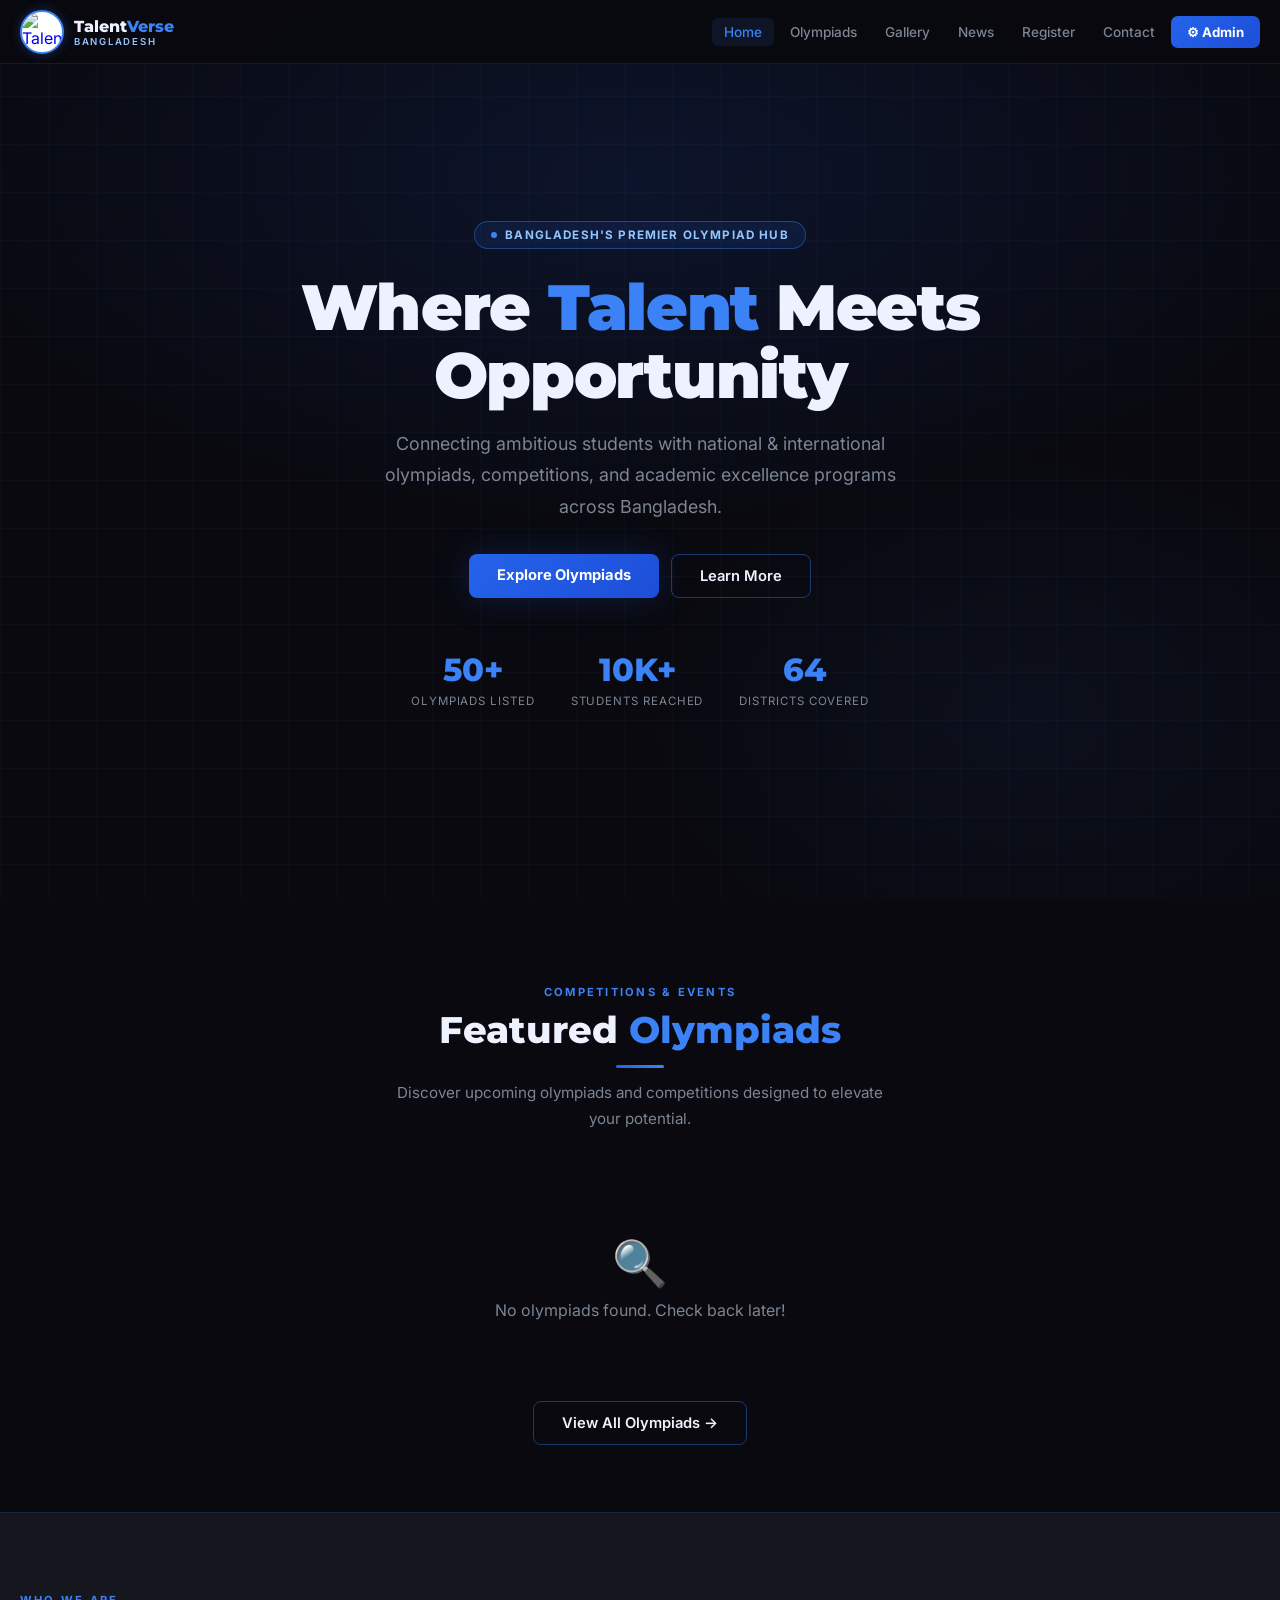
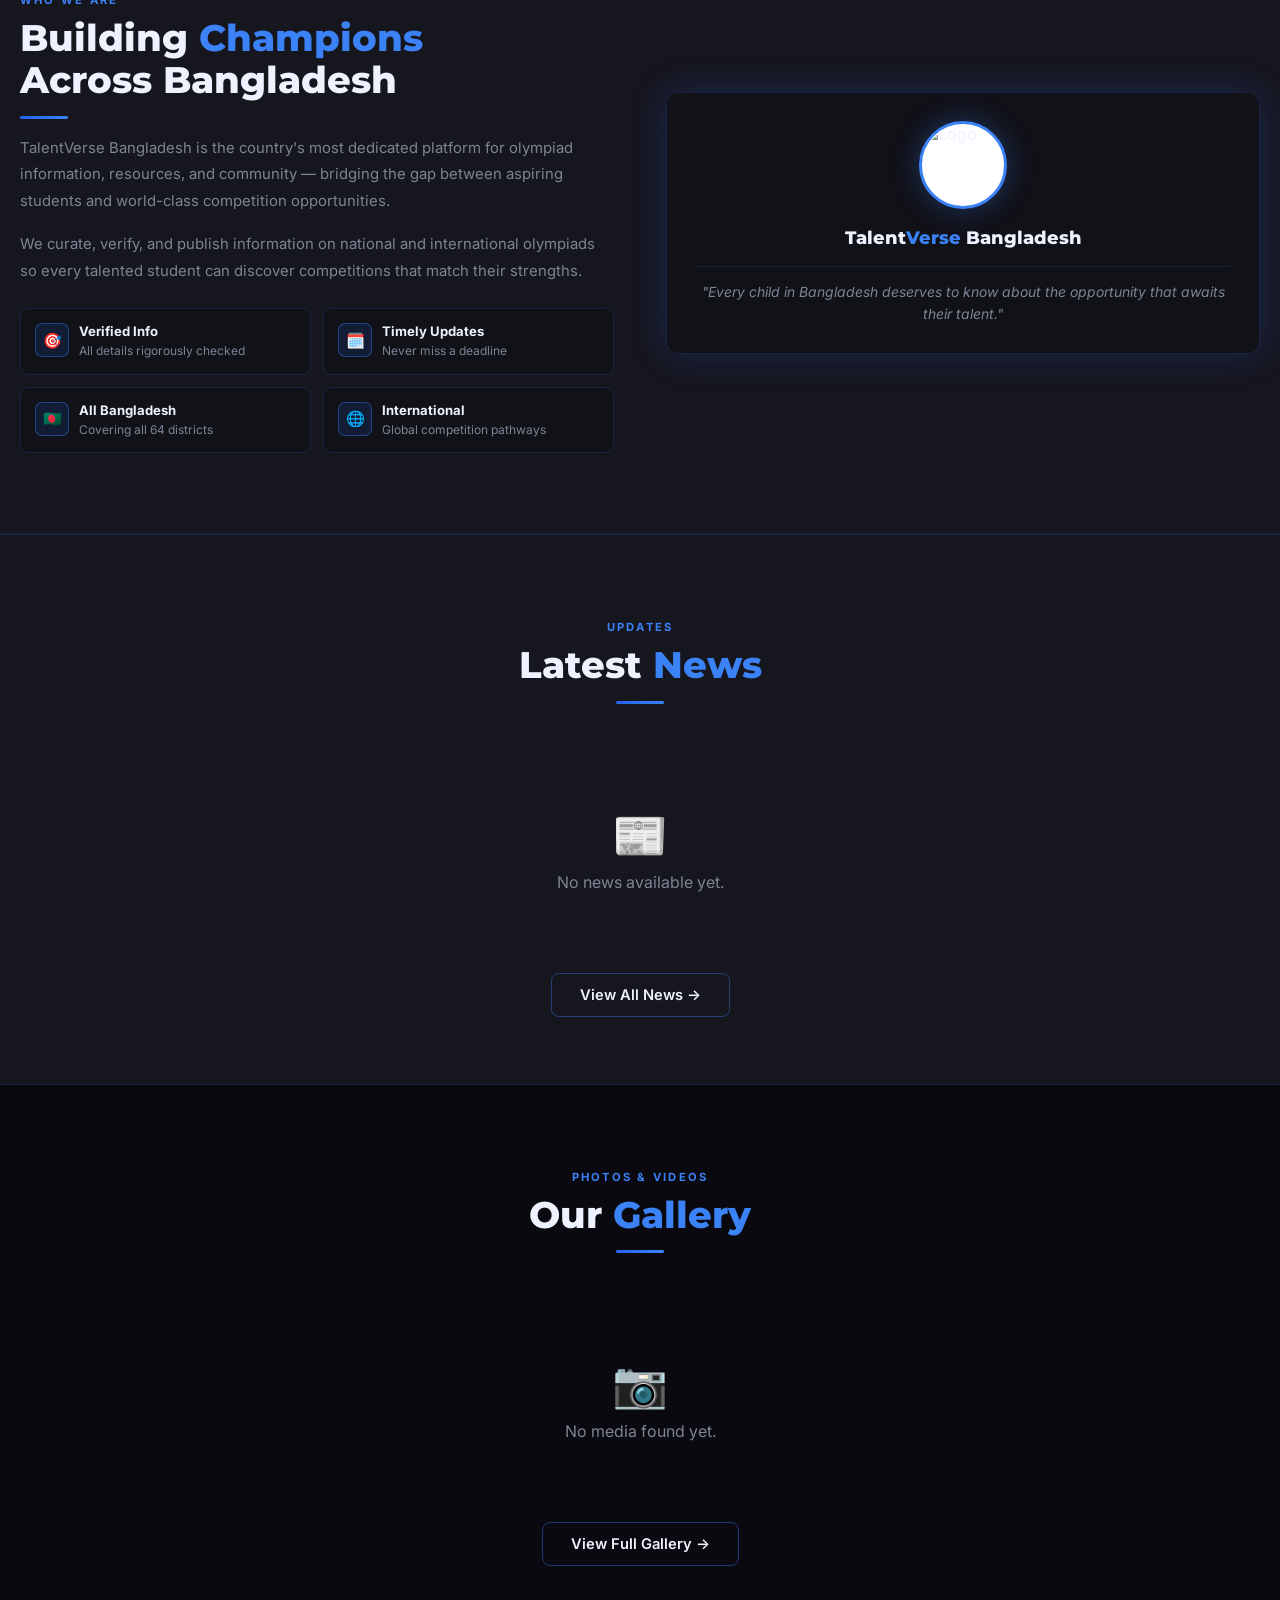
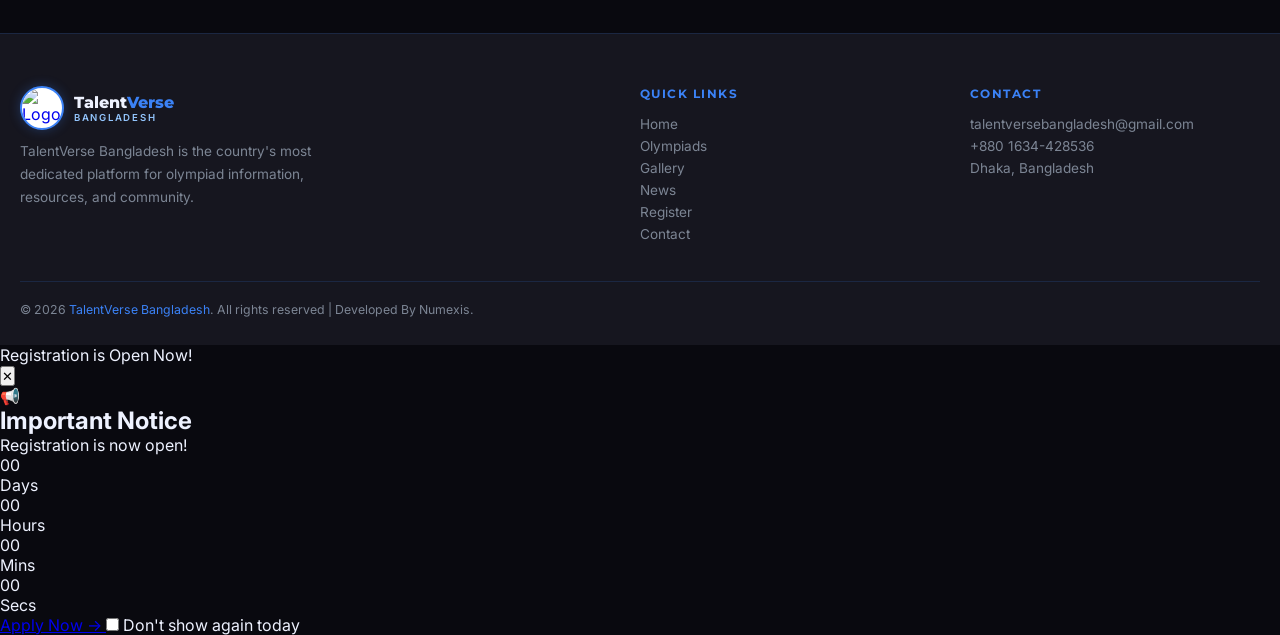
==== index.html @ d27aa23b "Update index.html" ====
<!DOCTYPE html>
<html lang="en">
<head>
  <!-- Google tag (gtag.js) -->
<script async src="https://www.googletagmanager.com/gtag/js?id=G-S7D7S2G08K"></script>
<script>
  window.dataLayer = window.dataLayer || [];
  function gtag(){dataLayer.push(arguments);}
  gtag('js', new Date());

  gtag('config', 'G-S7D7S2G08K');
</script>
<meta charset="UTF-8">
<meta name="viewport" content="width=device-width, initial-scale=1.0">
<title>TalentVerse Bangladesh</title>
<meta name="description" content="Bangladesh's Premier Olympiad Hub — Connecting ambitious students with national & international olympiads.">
<link href="https://fonts.googleapis.com/css2?family=Montserrat:wght@400;600;700;800;900&family=Inter:wght@300;400;500;600;700&display=swap" rel="stylesheet">
<link rel="stylesheet" href="style.css">
</head>
<body>

<!-- HEADER -->
<header id="site-header">
  <a class="h-logo" href="index.html">
    <img class="h-logo-img" src="logo.jpg" alt="TalentVerse Logo">
    <div class="h-logo-text">
      <div class="name">Talent<span>Verse</span></div>
      <div class="sub">Bangladesh</div>
    </div>
  </a>
  <nav class="h-nav" id="hnav">
    <a href="index.html" class="active">Home</a>
    <a href="olympiads.html">Olympiads</a>
    <a href="gallery.html">Gallery</a>
    <a href="news.html">News</a>
    <a href="register.html">Register</a>
    <a href="contact.html">Contact</a>
    <button class="h-admin-btn" onclick="window.location.href='admin.html'">⚙ Admin</button>
  </nav>
  <button class="hamburger" id="hbtn" onclick="toggleMobileNav()" aria-label="Menu">
    <span></span><span></span><span></span>
  </button>
</header>

<!-- HERO -->
<section id="hero">
  <div class="hero-bg"></div>
  <div class="hero-grid"></div>
  <div class="hero-c">
    <div class="hero-badge">
      <span class="hero-dot"></span>
      <span id="hb-text">Bangladesh's Premier Olympiad Hub</span>
    </div>
    <h1 class="hero-title" id="ht-title">Where <span>Talent</span> Meets<br>Opportunity</h1>
    <p class="hero-sub" id="ht-sub">Connecting ambitious students with national & international olympiads, competitions, and academic excellence programs across Bangladesh.</p>
    <div class="hero-btns">
      <a href="olympiads.html" class="btn-pri" id="hb1">Explore Olympiads</a>
      <a href="#about" class="btn-out" id="hb2">Learn More</a>
    </div>
    <div class="hero-stats">
      <div class="h-stat"><span class="num" id="hs1n">50+</span><span class="lbl" id="hs1l">Olympiads Listed</span></div>
      <div class="h-stat"><span class="num" id="hs2n">10K+</span><span class="lbl" id="hs2l">Students Reached</span></div>
      <div class="h-stat"><span class="num" id="hs3n">64</span><span class="lbl" id="hs3l">Districts Covered</span></div>
    </div>
  </div>
</section>

<!-- FEATURED OLYMPIADS -->
<section class="section" id="olympiads">
  <div class="sec-hd">
    <span class="eyebrow">Competitions & Events</span>
    <h2 class="sec-title">Featured <span>Olympiads</span></h2>
    <div class="divider"></div>
    <p class="sec-desc" id="olymp-sec-desc">Discover upcoming olympiads and competitions designed to elevate your potential.</p>
  </div>
  <div class="olympiad-grid" id="olymp-grid"></div>
  <div style="text-align:center;margin-top:36px;">
    <a href="olympiads.html" class="btn-out">View All Olympiads →</a>
  </div>
</section>

<!-- ABOUT -->
<section class="section" id="about">
  <div class="about-grid">
    <div class="at">
      <span class="eyebrow">Who We Are</span>
      <h2 class="sec-title">Building <span>Champions</span><br>Across Bangladesh</h2>
      <div class="divider"></div>
      <p>TalentVerse Bangladesh is the country's most dedicated platform for olympiad information, resources, and community — bridging the gap between aspiring students and world-class competition opportunities.</p>
      <p>We curate, verify, and publish information on national and international olympiads so every talented student can discover competitions that match their strengths.</p>
      <div class="about-feats">
        <div class="af"><div class="af-icon">🎯</div><div><h4>Verified Info</h4><p>All details rigorously checked</p></div></div>
        <div class="af"><div class="af-icon">🗓️</div><div><h4>Timely Updates</h4><p>Never miss a deadline</p></div></div>
        <div class="af"><div class="af-icon">🇧🇩</div><div><h4>All Bangladesh</h4><p>Covering all 64 districts</p></div></div>
        <div class="af"><div class="af-icon">🌐</div><div><h4>International</h4><p>Global competition pathways</p></div></div>
      </div>
    </div>
    <div class="about-vis">
      <img class="av-logo" src="logo.jpg" alt="Logo">
      <div class="av-name">Talent<span>Verse</span> Bangladesh</div>
      <div class="av-quote" id="av-quote">"Every child in Bangladesh deserves to know about the opportunity that awaits their talent."</div>
    </div>
  </div>
</section>

<!-- LATEST NEWS -->
<section class="section" id="news" style="background:var(--card2);border-top:1px solid var(--bdr);border-bottom:1px solid var(--bdr);">
  <div class="sec-hd">
    <span class="eyebrow">Updates</span>
    <h2 class="sec-title">Latest <span>News</span></h2>
    <div class="divider"></div>
  </div>
  <div class="news-grid" id="news-grid"></div>
  <div style="text-align:center;margin-top:36px;">
    <a href="news.html" class="btn-out">View All News →</a>
  </div>
</section>

<!-- GALLERY PREVIEW -->
<section class="section" id="gallery">
  <div class="sec-hd">
    <span class="eyebrow">Photos & Videos</span>
    <h2 class="sec-title">Our <span>Gallery</span></h2>
    <div class="divider"></div>
  </div>
  <div class="gallery-grid" id="gal-grid"></div>
  <div style="text-align:center;margin-top:36px;">
    <a href="gallery.html" class="btn-out">View Full Gallery →</a>
  </div>
</section>

<!-- FOOTER -->
<footer>
  <div class="f-grid">
    <div class="f-brand">
      <a class="h-logo" href="index.html" style="text-decoration:none;">
        <img class="h-logo-img" src="logo.jpg" alt="Logo">
        <div class="h-logo-text">
          <div class="name">Talent<span>Verse</span></div>
          <div class="sub">Bangladesh</div>
        </div>
      </a>
      <p id="f-desc">TalentVerse Bangladesh is the country's most dedicated platform for olympiad information, resources, and community.</p>
    </div>
    <div class="f-col">
      <h4>Quick Links</h4>
      <a href="index.html">Home</a>
      <a href="olympiads.html">Olympiads</a>
      <a href="gallery.html">Gallery</a>
      <a href="news.html">News</a>
      <a href="register.html">Register</a>
      <a href="contact.html">Contact</a>
    </div>
    <div class="f-col">
      <h4>Contact</h4>
      <a id="f-email" href="#">talentversebangladesh@gmail.com</a>
      <a id="f-phone" href="#">+880 1634-428536</a>
      <a id="f-addr" href="#">Dhaka, Bangladesh</a>
    </div>
  </div>
  <div class="f-bottom">
    <p>© 2026 <span>TalentVerse Bangladesh</span>. All rights reserved | Developed By Numexis.</p>
  </div>
</footer>

<!-- OLYMPIAD MODAL -->
<div class="modal-ov" id="o-modal" onclick="if(event.target===this)closeModal()">
  <div class="modal">
    <button class="modal-close" onclick="closeModal()">✕</button>
    <div id="m-media"></div>
    <div class="modal-body">
      <div class="modal-cat" id="m-cat"></div>
      <div class="modal-title" id="m-title"></div>
      <div class="modal-details" id="m-details"></div>
      <div class="modal-desc" id="m-desc"></div>
      <div id="m-reg"></div>
    </div>
  </div>
</div>

<!-- LIGHTBOX -->
<div class="lb" id="lb" onclick="closeLB()">
  <button class="lb-close" onclick="closeLB()">✕</button>
  <div id="lb-content"></div>
</div>

<!-- TOAST -->
<div class="toast" id="toast">
  <span id="t-ico">✅</span>
  <span class="toast-msg" id="t-msg"></span>
</div>

<!-- Firebase & EmailJS SDK -->
<script type="module" src="firebase-config.js"></script>
<script src="https://cdn.jsdelivr.net/npm/@emailjs/browser@4/dist/email.min.js"></script>

<!-- Site Scripts -->
<script src="data.js"></script>
<script src="render.js"></script>
<script src="main.js"></script>
<!-- ═══════════════════════════════════ -->
<!-- 🔔 NOTICE BAR (Top) -->
<!-- ═══════════════════════════════════ -->
<div class="notice-bar" id="notice-bar">
  <span class="nb-dot" id="nb-dot"></span>
  <span id="nb-text">Registration is Open Now!</span>
  <span class="nb-count" id="nb-count" style="display:none;"></span>
</div>

<!-- ═══════════════════════════════════ -->
<!-- 📢 POPUP NOTICE -->
<!-- ═══════════════════════════════════ -->
<div class="popup-ov" id="popup-notice">
  <div class="popup-box">
    <button class="popup-close" onclick="closePopup()">✕</button>
    <div class="popup-icon">📢</div>
    <h2 class="popup-title" id="popup-title">Important Notice</h2>
    <p class="popup-msg" id="popup-msg">Registration is now open!</p>
    
    <div class="popup-countdown" id="popup-countdown">
      <div class="popup-count-item">
        <div class="popup-count-num" id="pc-days">00</div>
        <div class="popup-count-label">Days</div>
      </div>
      <div class="popup-count-item">
        <div class="popup-count-num" id="pc-hours">00</div>
        <div class="popup-count-label">Hours</div>
      </div>
      <div class="popup-count-item">
        <div class="popup-count-num" id="pc-mins">00</div>
        <div class="popup-count-label">Mins</div>
      </div>
      <div class="popup-count-item">
        <div class="popup-count-num" id="pc-secs">00</div>
        <div class="popup-count-label">Secs</div>
      </div>
    </div>
    
    <div class="popup-closed" id="popup-closed" style="display:none;">
      🔴 Registration Closed
    </div>
    
    <a href="#" id="popup-btn" class="popup-btn" target="_blank" rel="noopener">
      <span id="popup-btn-text">Apply Now</span>
      <span>→</span>
    </a>
    
    <label class="popup-dontshow">
      <input type="checkbox" id="popup-dontshow">
      Don't show again today
    </label>
  </div>
</div>

<!-- ═══════════════════════════════════ -->
<!-- 🚀 POPUP + COUNTDOWN SCRIPT -->
<!-- ═══════════════════════════════════ -->
<script>
let popupSettings = null;
let countdownInterval = null;

// Wait for Firebase and Load Popup Settings
document.addEventListener('DOMContentLoaded', () => {
  const check = setInterval(async () => {
    if(typeof getPopupSettings === 'function' && window.firebaseDB) {
      clearInterval(check);
      try {
        popupSettings = await getPopupSettings();
        initPopupAndNoticeBar();
      } catch(err) {
        console.error("Popup load error:", err);
      }
    }
  }, 200);
});

function initPopupAndNoticeBar() {
  if(!popupSettings || !popupSettings.active) return;
  
  // Setup Notice Bar
  if(popupSettings.showNoticeBar && popupSettings.noticeBarText) {
    setupNoticeBar();
  }
  
  // Setup Popup (check if user closed it today)
  const today = new Date().toDateString();
  const dismissedDate = localStorage.getItem('tvbd_popup_dismissed');
  
  if(dismissedDate !== today) {
    setTimeout(() => {
      showPopup();
    }, 1500); // Show after 1.5 seconds
  }
}

function setupNoticeBar() {
  const bar = document.getElementById('notice-bar');
  const text = document.getElementById('nb-text');
  const dot = document.getElementById('nb-dot');
  const count = document.getElementById('nb-count');
  
  if(!bar || !text) return;
  
  text.textContent = popupSettings.noticeBarText;
  bar.classList.add('show');
  document.body.classList.add('has-notice');
  
  // Update countdown in notice bar if deadline exists
  if(popupSettings.deadline) {
    updateNoticeBarCountdown();
    setInterval(updateNoticeBarCountdown, 1000);
  }
}

function updateNoticeBarCountdown() {
  const dot = document.getElementById('nb-dot');
  const count = document.getElementById('nb-count');
  if(!dot || !count) return;
  
  const now = new Date().getTime();
  const deadline = new Date(popupSettings.deadline).getTime();
  const diff = deadline - now;
  
  if(diff <= 0) {
    dot.classList.add('closed');
    count.textContent = '🔴 Closed';
    count.style.display = 'inline-block';
    return;
  }
  
  const days = Math.floor(diff / (1000 * 60 * 60 * 24));
  const hours = Math.floor((diff % (1000 * 60 * 60 * 24)) / (1000 * 60 * 60));
  const mins = Math.floor((diff % (1000 * 60 * 60)) / (1000 * 60));
  
  let text = '';
  if(days > 0) text = `${days}d ${hours}h left`;
  else if(hours > 0) text = `${hours}h ${mins}m left`;
  else text = `${mins}m left`;
  
  count.textContent = `⏰ ${text}`;
  count.style.display = 'inline-block';
}

function showPopup() {
  const popup = document.getElementById('popup-notice');
  if(!popup || !popupSettings) return;
  
  // Set content
  document.getElementById('popup-title').textContent = popupSettings.title || 'Important Notice';
  document.getElementById('popup-msg').textContent = popupSettings.message || '';
  
  const btn = document.getElementById('popup-btn');
  const btnText = document.getElementById('popup-btn-text');
  
  if(popupSettings.buttonLink) {
    btn.href = popupSettings.buttonLink;
    btnText.textContent = popupSettings.buttonText || 'Apply Now';
    btn.style.display = 'inline-flex';
  } else {
    btn.style.display = 'none';
  }
  
  // Show popup
  popup.classList.add('show');
  document.body.style.overflow = 'hidden';
  
  // Start countdown
  if(popupSettings.deadline) {
    updatePopupCountdown();
    countdownInterval = setInterval(updatePopupCountdown, 1000);
  } else {
    document.getElementById('popup-countdown').style.display = 'none';
  }
}

function updatePopupCountdown() {
  const now = new Date().getTime();
  const deadline = new Date(popupSettings.deadline).getTime();
  const diff = deadline - now;
  
  if(diff <= 0) {
    // Registration closed
    document.getElementById('popup-countdown').style.display = 'none';
    document.getElementById('popup-closed').style.display = 'block';
    const btn = document.getElementById('popup-btn');
    btn.classList.add('disabled');
    btn.onclick = (e) => e.preventDefault();
    document.getElementById('popup-btn-text').textContent = 'Registration Closed';
    clearInterval(countdownInterval);
    return;
  }
  
  const days = Math.floor(diff / (1000 * 60 * 60 * 24));
  const hours = Math.floor((diff % (1000 * 60 * 60 * 24)) / (1000 * 60 * 60));
  const mins = Math.floor((diff % (1000 * 60 * 60)) / (1000 * 60));
  const secs = Math.floor((diff % (1000 * 60)) / 1000);
  
  document.getElementById('pc-days').textContent = String(days).padStart(2, '0');
  document.getElementById('pc-hours').textContent = String(hours).padStart(2, '0');
  document.getElementById('pc-mins').textContent = String(mins).padStart(2, '0');
  document.getElementById('pc-secs').textContent = String(secs).padStart(2, '0');
}

function closePopup() {
  const popup = document.getElementById('popup-notice');
  const dontShow = document.getElementById('popup-dontshow');
  
  if(popup) popup.classList.remove('show');
  document.body.style.overflow = '';
  
  if(dontShow && dontShow.checked) {
    const today = new Date().toDateString();
    localStorage.setItem('tvbd_popup_dismissed', today);
  }
  
  if(countdownInterval) clearInterval(countdownInterval);
}

// Close on outside click
document.addEventListener('click', (e) => {
  const popup = document.getElementById('popup-notice');
  if(popup && e.target === popup) {
    closePopup();
  }
});

// Close on ESC key
document.addEventListener('keydown', (e) => {
  if(e.key === 'Escape') {
    const popup = document.getElementById('popup-notice');
    if(popup && popup.classList.contains('show')) {
      closePopup();
    }
  }
});
</script>
</body>
</html>
---- style.css ----
/*===== RESET & ROOT =====*/
*,*::before,*::after{box-sizing:border-box;margin:0;padding:0}
html{scroll-behavior:smooth}
:root{
  --blue:#2563eb;--blue-br:#3b82f6;--blue-dk:#1d4ed8;
  --bg:#09090f;--card:#111118;--card2:#16161f;
  --bdr:rgba(59,130,246,.16);--bdr2:rgba(59,130,246,.4);
  --txt:#eef2ff;--muted:#7c8594;--lblue:#93c5fd;
  --glow:0 0 36px rgba(37,99,235,.22);
  --r:12px;--r2:8px;
}
body{font-family:'Inter',sans-serif;background:var(--bg);color:var(--txt);min-height:100vh;overflow-x:hidden}
::-webkit-scrollbar{width:5px}::-webkit-scrollbar-track{background:var(--bg)}::-webkit-scrollbar-thumb{background:var(--blue);border-radius:3px}
img{max-width:100%}
button,input,select,textarea{font-family:inherit}

/*===== HEADER =====*/
#site-header{
  position:fixed;top:0;left:0;right:0;z-index:900;
  height:64px;padding:0 20px;
  display:flex;align-items:center;justify-content:space-between;gap:12px;
  background:rgba(9,9,15,.92);backdrop-filter:blur(18px);
  border-bottom:1px solid var(--bdr);
  transition:box-shadow .3s;
}
#site-header.scrolled{box-shadow:0 2px 28px rgba(37,99,235,.18)}
.h-logo{display:flex;align-items:center;gap:10px;text-decoration:none;flex-shrink:0}
.h-logo-img{width:44px;height:44px;border-radius:50%;object-fit:cover;border:2px solid var(--blue-br);box-shadow:0 0 12px rgba(59,130,246,.3);background:#fff}
.h-logo-text .name{font-family:Montserrat;font-weight:800;font-size:1rem;color:var(--txt)}
.h-logo-text .name span{color:var(--blue-br)}
.h-logo-text .sub{font-size:.6rem;letter-spacing:.18em;color:var(--lblue);text-transform:uppercase;font-weight:600}
.h-nav{display:flex;align-items:center;gap:4px}
.h-nav a{color:var(--muted);text-decoration:none;font-size:.85rem;font-weight:500;padding:6px 12px;border-radius:6px;transition:color .2s,background .2s;white-space:nowrap}
.h-nav a:hover,.h-nav a.active{color:var(--txt);background:rgba(59,130,246,.1)}
.h-nav a.active{color:var(--blue-br)}
.h-admin-btn{background:linear-gradient(135deg,var(--blue),var(--blue-dk));color:#fff;border:none;padding:8px 16px;border-radius:7px;font-size:.83rem;font-weight:700;cursor:pointer;white-space:nowrap;transition:opacity .2s}
.h-admin-btn:hover{opacity:.85}
.hamburger{display:none;flex-direction:column;gap:5px;background:none;border:none;cursor:pointer;padding:6px;flex-shrink:0}
.hamburger span{display:block;width:22px;height:2px;background:var(--txt);border-radius:2px;transition:.3s}

/*===== MOBILE NAV =====*/
@media(max-width:700px){
  .h-nav{
    display:none;position:fixed;top:64px;left:0;right:0;
    flex-direction:column;align-items:stretch;
    background:rgba(9,9,15,.98);border-bottom:1px solid var(--bdr);
    padding:12px;gap:4px;z-index:899;
  }
  .h-nav.open{display:flex}
  .h-nav a{padding:12px 16px;font-size:.92rem}
  .h-admin-btn{margin:4px 0;padding:12px 16px;text-align:center}
  .hamburger{display:flex}
}

/*===== PAGE HEADER =====*/
.page-header{
  padding:120px 20px 60px;
  text-align:center;
  background:radial-gradient(ellipse 80% 55% at 50% 20%,rgba(37,99,235,.13) 0%,transparent 70%);
  position:relative;
}
.page-header h1{font-family:Montserrat;font-size:clamp(2rem,5vw,3.5rem);font-weight:900;margin-bottom:14px}
.page-header h1 span{color:var(--blue-br)}
.page-header p{color:var(--muted);font-size:1rem;max-width:520px;margin:0 auto}

/*===== HERO =====*/
#hero{
  min-height:100vh;display:flex;align-items:center;justify-content:center;
  text-align:center;padding:90px 20px 60px;position:relative;overflow:hidden;
}
.hero-bg{position:absolute;inset:0;background:
  radial-gradient(ellipse 80% 55% at 50% 20%,rgba(37,99,235,.13) 0%,transparent 70%),
  radial-gradient(ellipse 50% 50% at 80% 80%,rgba(59,130,246,.06) 0%,transparent 60%);}
.hero-grid{position:absolute;inset:0;background-image:
  linear-gradient(rgba(59,130,246,.04) 1px,transparent 1px),
  linear-gradient(90deg,rgba(59,130,246,.04) 1px,transparent 1px);
  background-size:48px 48px;}
.hero-c{position:relative;z-index:1;max-width:760px;width:100%}
.hero-badge{display:inline-flex;align-items:center;gap:8px;background:rgba(37,99,235,.11);border:1px solid var(--bdr2);padding:6px 16px;border-radius:50px;font-size:.73rem;font-weight:700;letter-spacing:.1em;color:var(--lblue);text-transform:uppercase;margin-bottom:24px}
.hero-dot{width:6px;height:6px;border-radius:50%;background:var(--blue-br);animation:pulse 2s infinite}
@keyframes pulse{0%,100%{opacity:1;transform:scale(1)}50%{opacity:.5;transform:scale(1.5)}}
.hero-title{font-family:Montserrat;font-size:clamp(2.2rem,6vw,4rem);font-weight:900;line-height:1.07;margin-bottom:18px;letter-spacing:-.02em}
.hero-title span{color:var(--blue-br)}
.hero-sub{font-size:clamp(.95rem,2vw,1.12rem);color:var(--muted);max-width:520px;margin:0 auto 32px;line-height:1.75}
.hero-btns{display:flex;gap:12px;justify-content:center;flex-wrap:wrap}
.btn-pri{background:linear-gradient(135deg,var(--blue),var(--blue-dk));color:#fff;text-decoration:none;padding:12px 28px;border-radius:8px;font-weight:700;font-size:.92rem;border:none;cursor:pointer;box-shadow:var(--glow);transition:transform .15s,box-shadow .2s}
.btn-pri:hover{transform:translateY(-2px);box-shadow:0 0 48px rgba(37,99,235,.42)}
.btn-out{background:transparent;color:var(--txt);border:1.5px solid var(--bdr2);padding:12px 28px;border-radius:8px;font-weight:600;font-size:.92rem;text-decoration:none;cursor:pointer;transition:background .2s,border-color .2s}
.btn-out:hover{background:rgba(59,130,246,.08);border-color:var(--blue-br)}
.hero-stats{display:flex;gap:36px;justify-content:center;margin-top:52px;flex-wrap:wrap}
.h-stat .num{font-family:Montserrat;font-size:2rem;font-weight:800;color:var(--blue-br);display:block}
.h-stat .lbl{font-size:.72rem;color:var(--muted);letter-spacing:.08em;text-transform:uppercase}

/*===== SECTIONS =====*/
.section{padding:80px 20px}
@media(max-width:600px){.section{padding:56px 16px}}
.sec-hd{text-align:center;margin-bottom:48px}
.eyebrow{display:inline-block;font-size:.7rem;font-weight:700;letter-spacing:.2em;text-transform:uppercase;color:var(--blue-br);margin-bottom:10px}
.sec-title{font-family:Montserrat;font-size:clamp(1.5rem,3.5vw,2.3rem);font-weight:800;line-height:1.15}
.sec-title span{color:var(--blue-br)}
.sec-desc{margin-top:12px;color:var(--muted);font-size:.95rem;max-width:520px;margin-left:auto;margin-right:auto;line-height:1.7}
.divider{width:48px;height:3px;border-radius:2px;background:linear-gradient(90deg,var(--blue),var(--blue-br));margin:14px auto 0}

/*===== OLYMPIAD CARDS =====*/
.olympiad-grid{display:grid;grid-template-columns:repeat(auto-fill,minmax(290px,1fr));gap:20px}
.o-card{background:var(--card);border:1px solid var(--bdr);border-radius:var(--r);overflow:hidden;cursor:pointer;transition:transform .2s,box-shadow .2s,border-color .2s;position:relative}
.o-card:hover{transform:translateY(-4px);box-shadow:0 8px 36px rgba(37,99,235,.2);border-color:var(--bdr2)}
.o-card-img{width:100%;height:190px;object-fit:cover;display:block;background:var(--card2)}
.o-card-noimg{width:100%;height:190px;background:linear-gradient(135deg,var(--card2),#1a1a2e);display:flex;align-items:center;justify-content:center;font-size:3.5rem}
.o-card-badge{position:absolute;top:10px;left:10px;background:rgba(37,99,235,.85);color:#fff;font-size:.68rem;font-weight:700;letter-spacing:.1em;padding:3px 9px;border-radius:4px;text-transform:uppercase;backdrop-filter:blur(4px)}
.o-card-body{padding:18px}
.o-card-title{font-family:Montserrat;font-size:1rem;font-weight:700;color:var(--txt);margin-bottom:8px;line-height:1.3}
.o-chips{display:flex;flex-wrap:wrap;gap:6px;margin-bottom:10px}
.chip{display:inline-flex;align-items:center;gap:4px;background:rgba(59,130,246,.08);border:1px solid var(--bdr);padding:3px 9px;border-radius:4px;font-size:.69rem;font-weight:500;color:var(--lblue)}
.o-card-desc{font-size:.83rem;color:var(--muted);line-height:1.6;display:-webkit-box;-webkit-line-clamp:3;-webkit-box-orient:vertical;overflow:hidden}
.rm-btn{display:inline-flex;align-items:center;gap:5px;margin-top:12px;color:var(--blue-br);font-size:.8rem;font-weight:600;background:none;border:none;cursor:pointer;padding:0;transition:gap .2s}
.rm-btn:hover{gap:9px}
.rm-btn::after{content:"→"}
.empty-state{grid-column:1/-1;text-align:center;padding:56px 20px;color:var(--muted)}
.empty-state .ei{font-size:2.8rem;margin-bottom:10px}

/*===== ABOUT =====*/
#about{background:var(--card2);border-top:1px solid var(--bdr);border-bottom:1px solid var(--bdr)}
.about-grid{display:grid;grid-template-columns:1fr 1fr;gap:52px;align-items:center}
@media(max-width:720px){.about-grid{grid-template-columns:1fr;gap:32px}}
.at .sec-title{text-align:left}.at .eyebrow{display:block;text-align:left}.at .divider{margin-left:0}
.at p{color:var(--muted);line-height:1.8;margin-top:16px;font-size:.93rem}
.about-feats{display:grid;grid-template-columns:1fr 1fr;gap:12px;margin-top:24px}
@media(max-width:400px){.about-feats{grid-template-columns:1fr}}
.af{background:var(--card);border:1px solid var(--bdr);border-radius:var(--r2);padding:14px;display:flex;align-items:flex-start;gap:10px}
.af-icon{width:34px;height:34px;border-radius:7px;background:rgba(37,99,235,.14);border:1px solid var(--bdr2);display:flex;align-items:center;justify-content:center;font-size:.95rem;flex-shrink:0}
.af h4{font-size:.82rem;font-weight:700;color:var(--txt);margin-bottom:3px}
.af p{font-size:.75rem;color:var(--muted);line-height:1.45;margin:0}
.about-vis{background:var(--card);border:1px solid var(--bdr);border-radius:var(--r);padding:28px;display:flex;flex-direction:column;gap:18px;box-shadow:var(--glow)}
.av-logo{width:88px;height:88px;border-radius:50%;object-fit:cover;border:3px solid var(--blue-br);box-shadow:0 0 28px rgba(59,130,246,.32);margin:0 auto;display:block;background:#fff}
.av-name{text-align:center;font-family:Montserrat;font-size:1.1rem;font-weight:800}
.av-name span{color:var(--blue-br)}
.av-quote{text-align:center;font-style:italic;font-size:.87rem;color:var(--muted);border-top:1px solid var(--bdr);padding-top:14px;line-height:1.6}

/*===== GALLERY =====*/
.gallery-grid{display:grid;grid-template-columns:repeat(auto-fill,minmax(200px,1fr));gap:12px}
.g-item{border-radius:var(--r2);overflow:hidden;border:1px solid var(--bdr);aspect-ratio:4/3;cursor:pointer;transition:transform .2s,box-shadow .2s;position:relative;background:var(--card2)}
.g-item:hover{transform:scale(1.03);box-shadow:0 4px 22px rgba(37,99,235,.2)}
.g-item img,.g-item video{width:100%;height:100%;object-fit:cover;display:block}
.g-caption{position:absolute;bottom:0;left:0;right:0;background:linear-gradient(transparent,rgba(0,0,0,.8));padding:20px 10px 8px;font-size:.72rem;color:#fff;font-weight:500}
.g-vid-badge{position:absolute;top:8px;right:8px;background:rgba(0,0,0,.6);border-radius:4px;padding:2px 6px;font-size:.62rem;color:#fff;backdrop-filter:blur(4px)}

/*===== NEWS =====*/
.news-grid{display:grid;grid-template-columns:repeat(auto-fill,minmax(270px,1fr));gap:20px}
.n-card{background:var(--card);border:1px solid var(--bdr);border-radius:var(--r);padding:22px;transition:border-color .2s,box-shadow .2s}
.n-card:hover{border-color:var(--bdr2);box-shadow:var(--glow)}
.n-date{font-size:.7rem;color:var(--blue-br);font-weight:600;letter-spacing:.05em;margin-bottom:8px}
.n-title{font-family:Montserrat;font-size:.97rem;font-weight:700;line-height:1.35;margin-bottom:10px}
.n-body{font-size:.83rem;color:var(--muted);line-height:1.65}

/*===== CONTACT =====*/
.contact-grid{display:grid;grid-template-columns:1fr 1fr;gap:40px;max-width:900px;margin:0 auto}
@media(max-width:720px){.contact-grid{grid-template-columns:1fr}}
.contact-info{display:flex;flex-direction:column;gap:20px}
.c-info-item{display:flex;align-items:flex-start;gap:14px;background:var(--card);border:1px solid var(--bdr);border-radius:var(--r);padding:18px}
.c-info-icon{width:42px;height:42px;border-radius:10px;background:rgba(37,99,235,.14);border:1px solid var(--bdr2);display:flex;align-items:center;justify-content:center;font-size:1.2rem;flex-shrink:0}
.c-info-item h4{font-size:.85rem;font-weight:700;margin-bottom:4px}
.c-info-item p,.c-info-item a{font-size:.83rem;color:var(--muted);text-decoration:none;line-height:1.5}
.c-info-item a:hover{color:var(--blue-br)}
.contact-form{background:var(--card);border:1px solid var(--bdr);border-radius:var(--r);padding:28px}
.contact-form h3{font-family:Montserrat;font-size:1.1rem;font-weight:800;margin-bottom:20px}
.cf-group{margin-bottom:16px}
.cf-group label{display:block;font-size:.76rem;font-weight:600;color:var(--muted);margin-bottom:6px}
.cf-input{width:100%;background:var(--card2);border:1px solid var(--bdr);color:var(--txt);padding:10px 13px;border-radius:8px;font-size:.88rem;outline:none;transition:border-color .2s}
.cf-input:focus{border-color:var(--blue-br);box-shadow:0 0 0 3px rgba(59,130,246,.12)}
textarea.cf-input{min-height:120px;resize:vertical}
.cf-btn{width:100%;background:linear-gradient(135deg,var(--blue),var(--blue-dk));color:#fff;border:none;padding:12px;border-radius:8px;font-weight:700;font-size:.92rem;cursor:pointer;margin-top:4px;transition:opacity .2s}
.cf-btn:hover{opacity:.85}

/*===== FOOTER =====*/
footer{background:var(--card2);border-top:1px solid var(--bdr);padding:52px 20px 28px}
.f-grid{display:grid;grid-template-columns:2fr 1fr 1fr;gap:40px;margin-bottom:36px}
@media(max-width:640px){.f-grid{grid-template-columns:1fr;gap:24px}}
.f-brand p{color:var(--muted);font-size:.85rem;line-height:1.7;margin-top:10px;max-width:300px}
.f-col h4{font-family:Montserrat;font-size:.78rem;font-weight:700;letter-spacing:.12em;text-transform:uppercase;color:var(--blue-br);margin-bottom:12px}
.f-col a{display:block;color:var(--muted);text-decoration:none;font-size:.85rem;padding:3px 0;transition:color .2s}
.f-col a:hover{color:var(--txt)}
.f-bottom{border-top:1px solid var(--bdr);padding-top:20px;display:flex;justify-content:space-between;align-items:center;flex-wrap:wrap;gap:10px}
.f-bottom p{font-size:.77rem;color:var(--muted)}
.f-bottom span{color:var(--blue-br)}

/*===== MODAL =====*/
.modal-ov{position:fixed;inset:0;z-index:1800;background:rgba(0,0,0,.85);backdrop-filter:blur(8px);display:flex;align-items:center;justify-content:center;padding:16px;opacity:0;pointer-events:none;transition:opacity .25s}
.modal-ov.open{opacity:1;pointer-events:all}
.modal{background:var(--card);border:1px solid var(--bdr2);border-radius:16px;max-width:700px;width:100%;max-height:92vh;overflow-y:auto;transform:translateY(24px);transition:transform .25s;position:relative}
.modal-ov.open .modal{transform:translateY(0)}
.modal-img{width:100%;height:260px;object-fit:cover;border-radius:16px 16px 0 0;display:block}
.modal-noimg{width:100%;height:180px;background:linear-gradient(135deg,var(--card2),#1a1a2e);border-radius:16px 16px 0 0;display:flex;align-items:center;justify-content:center;font-size:4rem}
.modal-close{position:absolute;top:12px;right:12px;width:34px;height:34px;border-radius:50%;background:rgba(0,0,0,.6);border:1px solid var(--bdr);color:#fff;font-size:1rem;cursor:pointer;display:flex;align-items:center;justify-content:center;z-index:5;transition:background .2s}
.modal-close:hover{background:rgba(37,99,235,.4)}
.modal-body{padding:24px 28px 28px}
.modal-cat{display:inline-block;background:rgba(37,99,235,.2);color:var(--blue-br);font-size:.7rem;font-weight:700;letter-spacing:.12em;padding:4px 11px;border-radius:4px;text-transform:uppercase;margin-bottom:10px}
.modal-title{font-family:Montserrat;font-size:1.5rem;font-weight:800;line-height:1.2;margin-bottom:14px}
.modal-details{display:grid;grid-template-columns:repeat(auto-fill,minmax(150px,1fr));gap:10px;margin:16px 0}
.md-box{background:var(--card2);border:1px solid var(--bdr);border-radius:9px;padding:13px}
.md-lbl{font-size:.65rem;letter-spacing:.12em;text-transform:uppercase;color:var(--muted);font-weight:600;margin-bottom:4px}
.md-val{font-size:.9rem;font-weight:700;color:var(--txt)}
.modal-desc{color:var(--muted);font-size:.9rem;line-height:1.8;margin-bottom:18px;white-space:pre-wrap}
.modal-reg-btn{display:inline-flex;align-items:center;gap:7px;background:linear-gradient(135deg,var(--blue),var(--blue-dk));color:#fff;text-decoration:none;padding:11px 26px;border-radius:8px;font-weight:700;font-size:.9rem;border:none;cursor:pointer}

/*===== LIGHTBOX =====*/
.lb{position:fixed;inset:0;z-index:2800;background:rgba(0,0,0,.95);display:flex;align-items:center;justify-content:center;opacity:0;pointer-events:none;transition:opacity .2s}
.lb.open{opacity:1;pointer-events:all}
.lb img,.lb video{max-width:93vw;max-height:88vh;border-radius:8px}
.lb-close{position:absolute;top:16px;right:20px;background:none;border:none;color:#fff;font-size:2rem;cursor:pointer;line-height:1}

/*===== TOAST =====*/
.toast{position:fixed;bottom:20px;right:20px;z-index:9999;background:var(--card);border:1px solid var(--bdr2);border-radius:10px;padding:13px 18px;display:flex;align-items:center;gap:9px;transform:translateY(80px);opacity:0;transition:transform .3s,opacity .3s;box-shadow:var(--glow);min-width:200px;pointer-events:none}
.toast.show{transform:translateY(0);opacity:1}
.toast-msg{font-size:.86rem;font-weight:600}
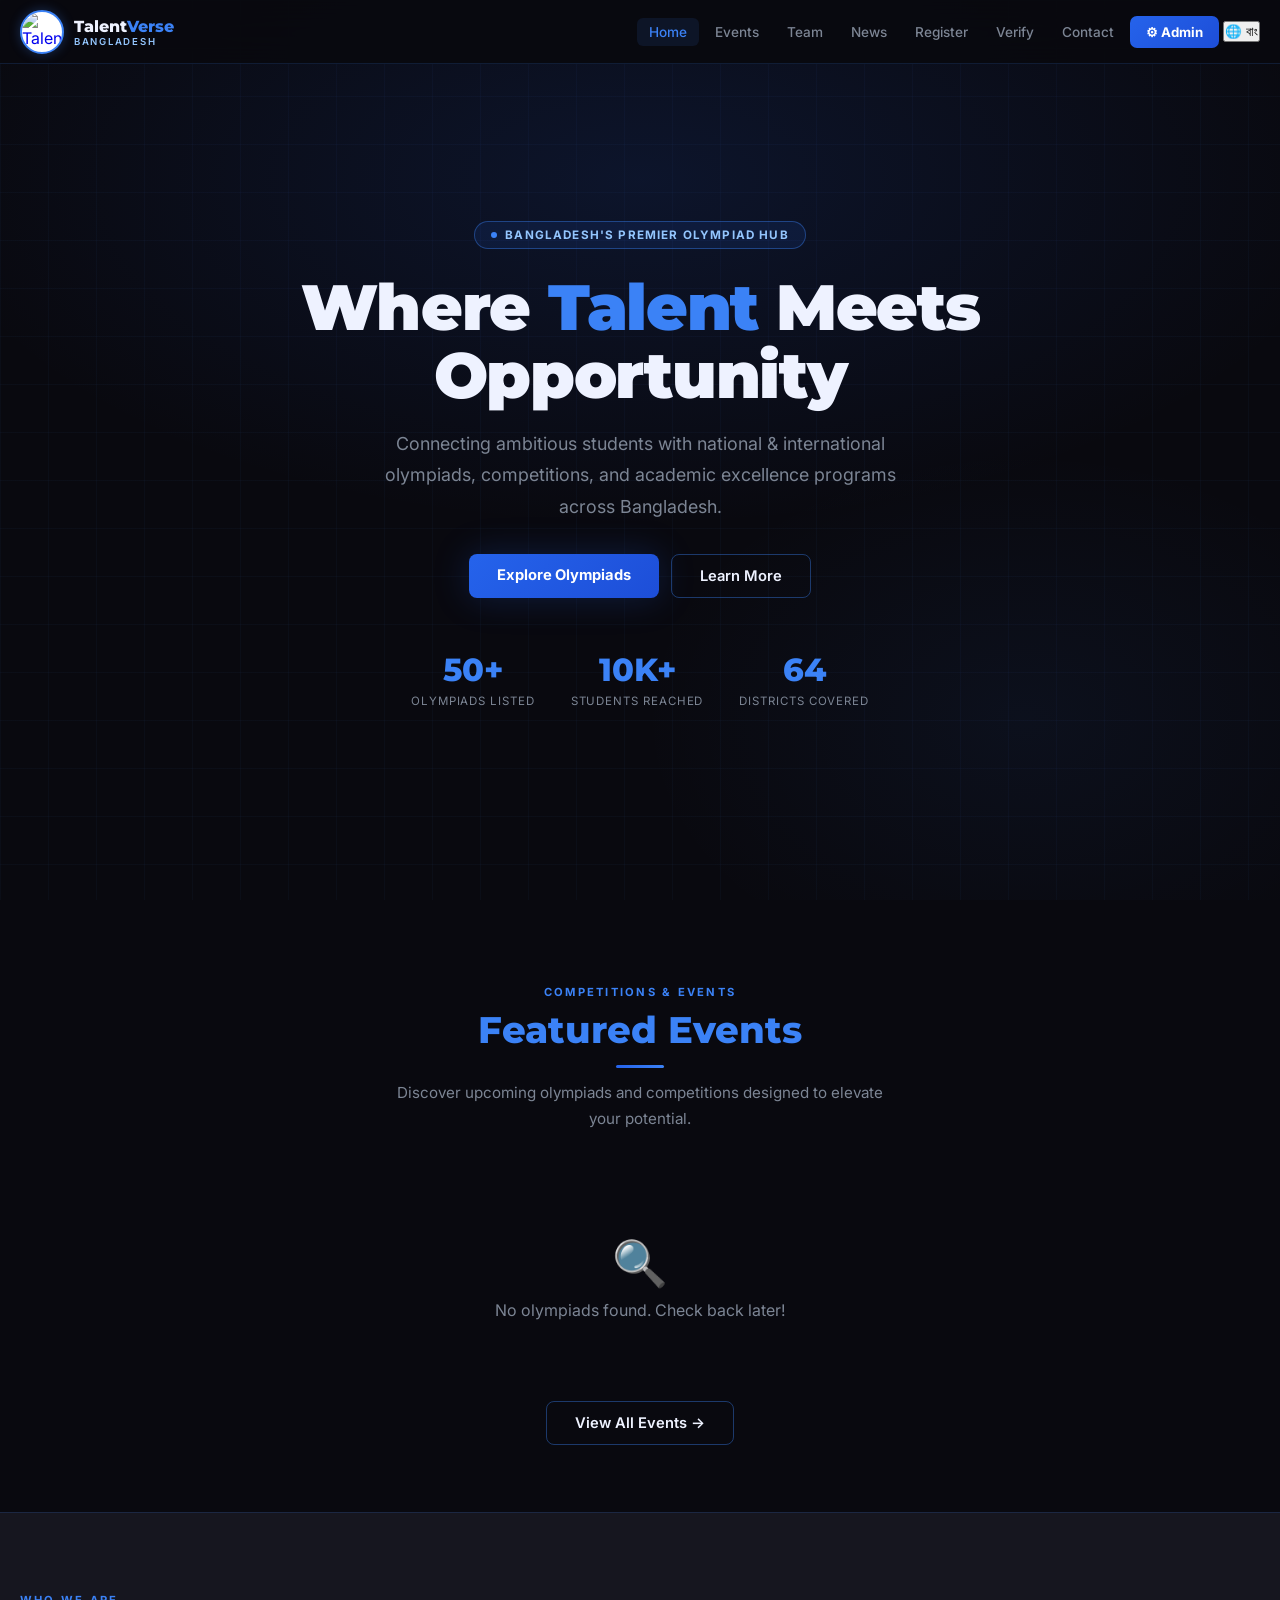
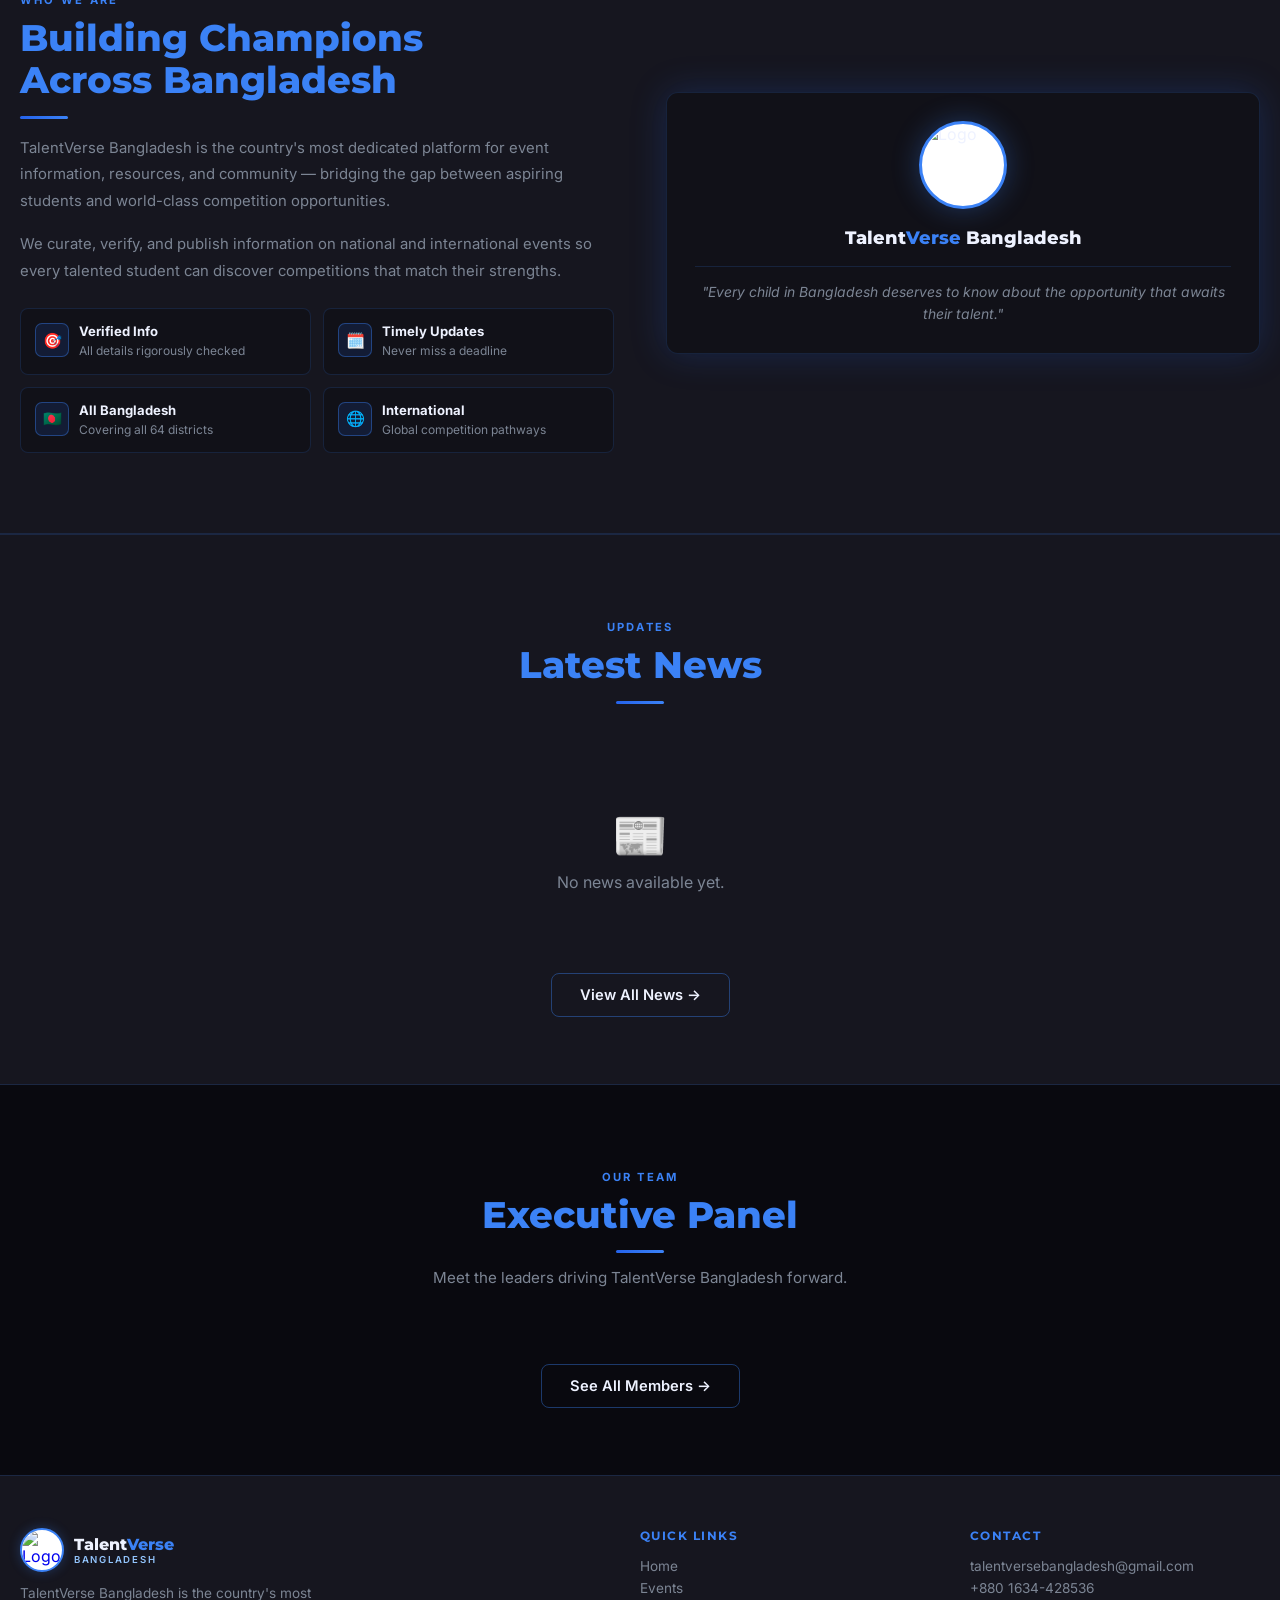
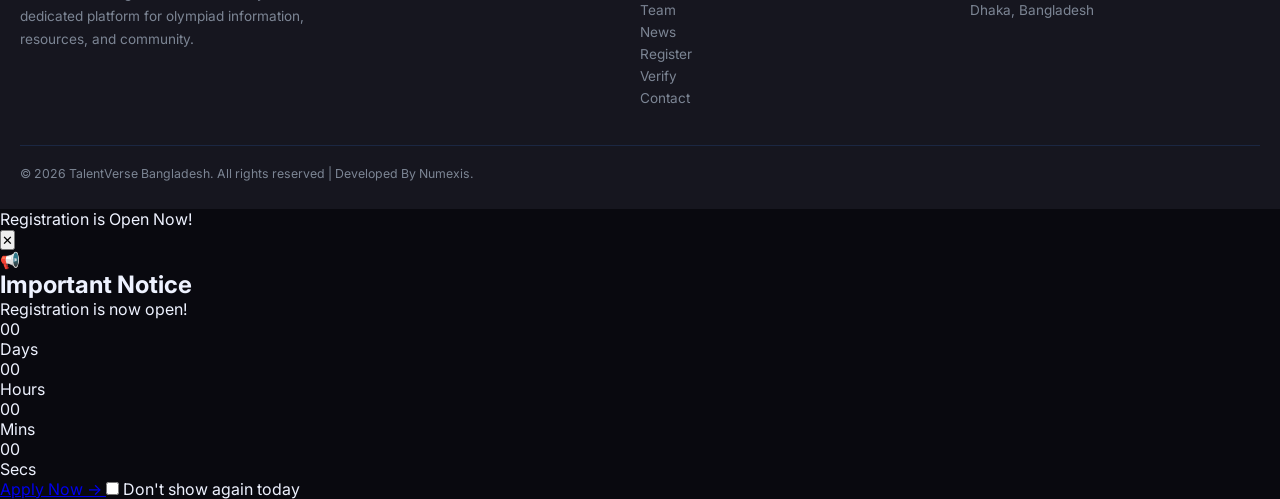
==== commit c6bcc495: "Update index.html" ====
--- a/index.html
+++ b/index.html
@@ -13,8 +13,8 @@
 <meta charset="UTF-8">
 <meta name="viewport" content="width=device-width, initial-scale=1.0">
 <title>TalentVerse Bangladesh</title>
-<meta name="description" content="Bangladesh's Premier Olympiad Hub — Connecting ambitious students with national & international olympiads.">
-<link href="https://fonts.googleapis.com/css2?family=Montserrat:wght@400;600;700;800;900&family=Inter:wght@300;400;500;600;700&display=swap" rel="stylesheet">
+<meta name="description" content="Bangladesh's Premier Events Hub — Connecting ambitious students with national & international events.">
+<link href="https://fonts.googleapis.com/css2?family=Montserrat:wght@400;600;700;800;900&family=Inter:wght@300;400;500;600;700&family=Noto+Sans+Bengali:wght@400;500;600;700;800&display=swap" rel="stylesheet">
 <link rel="stylesheet" href="style.css">
 </head>
 <body>
@@ -29,13 +29,17 @@
     </div>
   </a>
   <nav class="h-nav" id="hnav">
-    <a href="index.html" class="active">Home</a>
-    <a href="olympiads.html">Olympiads</a>
-    <a href="gallery.html">Gallery</a>
-    <a href="news.html">News</a>
-    <a href="register.html">Register</a>
-    <a href="contact.html">Contact</a>
-    <button class="h-admin-btn" onclick="window.location.href='admin.html'">⚙ Admin</button>
+    <a href="index.html" class="active" data-i18n="nav_home">Home</a>
+    <a href="events.html" data-i18n="nav_olympiads">Events</a>
+    <a href="team.html" data-i18n="nav_team">Team</a>
+    <a href="news.html" data-i18n="nav_news">News</a>
+    <a href="register.html" data-i18n="nav_register">Register</a>
+    <a href="verify.html" data-i18n="nav_verify">Verify</a>
+    <a href="contact.html" data-i18n="nav_contact">Contact</a>
+    <button class="h-admin-btn" onclick="window.location.href='admin.html'" data-i18n="nav_admin">⚙ Admin</button>
+    <button class="lang-toggle-btn" onclick="toggleLang()" aria-label="Switch language">
+      🌐 <span class="lang-toggle-label">বাং</span>
+    </button>
   </nav>
   <button class="hamburger" id="hbtn" onclick="toggleMobileNav()" aria-label="Menu">
     <span></span><span></span><span></span>
@@ -49,18 +53,23 @@
   <div class="hero-c">
     <div class="hero-badge">
       <span class="hero-dot"></span>
-      <span id="hb-text">Bangladesh's Premier Olympiad Hub</span>
-    </div>
-    <h1 class="hero-title" id="ht-title">Where <span>Talent</span> Meets<br>Opportunity</h1>
-    <p class="hero-sub" id="ht-sub">Connecting ambitious students with national & international olympiads, competitions, and academic excellence programs across Bangladesh.</p>
+      <span id="hb-text" data-i18n="hero_badge">Bangladesh's Premier Events Hub</span>
+    </div>
+    <h1 class="hero-title" id="ht-title">
+      <span data-i18n="hero_title_1">Where</span>
+      <span class="hl" data-i18n="hero_title_2">Talent</span>
+      <span data-i18n="hero_title_3">Meets</span><br>
+      <span data-i18n="hero_title_4">Opportunity</span>
+    </h1>
+    <p class="hero-sub" id="ht-sub" data-i18n="hero_sub">Connecting ambitious students with national & international events, competitions, and academic excellence programs across Bangladesh.</p>
     <div class="hero-btns">
-      <a href="olympiads.html" class="btn-pri" id="hb1">Explore Olympiads</a>
-      <a href="#about" class="btn-out" id="hb2">Learn More</a>
+      <a href="events.html" class="btn-pri" id="hb1" data-i18n="hero_btn1">Explore Events</a>
+      <a href="#about" class="btn-out" id="hb2" data-i18n="hero_btn2">Learn More</a>
     </div>
     <div class="hero-stats">
-      <div class="h-stat"><span class="num" id="hs1n">50+</span><span class="lbl" id="hs1l">Olympiads Listed</span></div>
-      <div class="h-stat"><span class="num" id="hs2n">10K+</span><span class="lbl" id="hs2l">Students Reached</span></div>
-      <div class="h-stat"><span class="num" id="hs3n">64</span><span class="lbl" id="hs3l">Districts Covered</span></div>
+      <div class="h-stat"><span class="num" id="hs1n">50+</span><span class="lbl" id="hs1l" data-i18n="hero_stat1_lbl">Events Listed</span></div>
+      <div class="h-stat"><span class="num" id="hs2n">10K+</span><span class="lbl" id="hs2l" data-i18n="hero_stat2_lbl">Students Reached</span></div>
+      <div class="h-stat"><span class="num" id="hs3n">64</span><span class="lbl" id="hs3l" data-i18n="hero_stat3_lbl">Districts Covered</span></div>
     </div>
   </div>
 </section>
@@ -68,14 +77,14 @@
 <!-- FEATURED OLYMPIADS -->
 <section class="section" id="olympiads">
   <div class="sec-hd">
-    <span class="eyebrow">Competitions & Events</span>
-    <h2 class="sec-title">Featured <span>Olympiads</span></h2>
+    <span class="eyebrow" data-i18n="olymp_eyebrow">Competitions & Events</span>
+    <h2 class="sec-title"><span data-i18n="olymp_title_1">Featured</span> <span class="hl" data-i18n="olymp_title_2">Events</span></h2>
     <div class="divider"></div>
-    <p class="sec-desc" id="olymp-sec-desc">Discover upcoming olympiads and competitions designed to elevate your potential.</p>
+    <p class="sec-desc" id="olymp-sec-desc" data-i18n="olymp_desc">Discover upcoming events and competitions designed to elevate your potential.</p>
   </div>
   <div class="olympiad-grid" id="olymp-grid"></div>
   <div style="text-align:center;margin-top:36px;">
-    <a href="olympiads.html" class="btn-out">View All Olympiads →</a>
+    <a href="events.html" class="btn-out" data-i18n="olymp_viewall">View All Events →</a>
   </div>
 </section>
 
@@ -83,22 +92,22 @@
 <section class="section" id="about">
   <div class="about-grid">
     <div class="at">
-      <span class="eyebrow">Who We Are</span>
-      <h2 class="sec-title">Building <span>Champions</span><br>Across Bangladesh</h2>
+      <span class="eyebrow" data-i18n="about_eyebrow">Who We Are</span>
+      <h2 class="sec-title"><span data-i18n="about_title_1">Building</span> <span class="hl" data-i18n="about_title_2">Champions</span><br><span data-i18n="about_title_3">Across Bangladesh</span></h2>
       <div class="divider"></div>
-      <p>TalentVerse Bangladesh is the country's most dedicated platform for olympiad information, resources, and community — bridging the gap between aspiring students and world-class competition opportunities.</p>
-      <p>We curate, verify, and publish information on national and international olympiads so every talented student can discover competitions that match their strengths.</p>
+      <p data-i18n="about_p1">TalentVerse Bangladesh is the country's most dedicated platform for event information, resources, and community — bridging the gap between aspiring students and world-class competition opportunities.</p>
+      <p data-i18n="about_p2">We curate, verify, and publish information on national and international events so every talented student can discover competitions that match their strengths.</p>
       <div class="about-feats">
-        <div class="af"><div class="af-icon">🎯</div><div><h4>Verified Info</h4><p>All details rigorously checked</p></div></div>
-        <div class="af"><div class="af-icon">🗓️</div><div><h4>Timely Updates</h4><p>Never miss a deadline</p></div></div>
-        <div class="af"><div class="af-icon">🇧🇩</div><div><h4>All Bangladesh</h4><p>Covering all 64 districts</p></div></div>
-        <div class="af"><div class="af-icon">🌐</div><div><h4>International</h4><p>Global competition pathways</p></div></div>
+        <div class="af"><div class="af-icon">🎯</div><div><h4 data-i18n="about_f1_t">Verified Info</h4><p data-i18n="about_f1_d">All details rigorously checked</p></div></div>
+        <div class="af"><div class="af-icon">🗓️</div><div><h4 data-i18n="about_f2_t">Timely Updates</h4><p data-i18n="about_f2_d">Never miss a deadline</p></div></div>
+        <div class="af"><div class="af-icon">🇧🇩</div><div><h4 data-i18n="about_f3_t">All Bangladesh</h4><p data-i18n="about_f3_d">Covering all 64 districts</p></div></div>
+        <div class="af"><div class="af-icon">🌐</div><div><h4 data-i18n="about_f4_t">International</h4><p data-i18n="about_f4_d">Global competition pathways</p></div></div>
       </div>
     </div>
     <div class="about-vis">
       <img class="av-logo" src="logo.jpg" alt="Logo">
       <div class="av-name">Talent<span>Verse</span> Bangladesh</div>
-      <div class="av-quote" id="av-quote">"Every child in Bangladesh deserves to know about the opportunity that awaits their talent."</div>
+      <div class="av-quote" id="av-quote" data-i18n="about_quote">"Every child in Bangladesh deserves to know about the opportunity that awaits their talent."</div>
     </div>
   </div>
 </section>
@@ -106,29 +115,30 @@
 <!-- LATEST NEWS -->
 <section class="section" id="news" style="background:var(--card2);border-top:1px solid var(--bdr);border-bottom:1px solid var(--bdr);">
   <div class="sec-hd">
-    <span class="eyebrow">Updates</span>
-    <h2 class="sec-title">Latest <span>News</span></h2>
+    <span class="eyebrow" data-i18n="news_eyebrow">Updates</span>
+    <h2 class="sec-title"><span data-i18n="news_title_1">Latest</span> <span class="hl" data-i18n="news_title_2">News</span></h2>
     <div class="divider"></div>
   </div>
   <div class="news-grid" id="news-grid"></div>
   <div style="text-align:center;margin-top:36px;">
-    <a href="news.html" class="btn-out">View All News →</a>
+    <a href="news.html" class="btn-out" data-i18n="news_viewall">View All News →</a>
   </div>
 </section>
 
-<!-- GALLERY PREVIEW -->
-<section class="section" id="gallery">
+<!-- TEAM PREVIEW -->
+<section class="section" id="team-preview">
   <div class="sec-hd">
-    <span class="eyebrow">Photos & Videos</span>
-    <h2 class="sec-title">Our <span>Gallery</span></h2>
+    <span class="eyebrow" data-i18n="team_eyebrow">Our Team</span>
+    <h2 class="sec-title"><span data-i18n="team_title_1">Executive</span> <span class="hl" data-i18n="team_title_2">Panel</span></h2>
     <div class="divider"></div>
-  </div>
-  <div class="gallery-grid" id="gal-grid"></div>
+    <p class="sec-desc" data-i18n="team_desc">Meet the leaders driving TalentVerse Bangladesh forward.</p>
+  </div>
+  <div id="team-home-grid" style="display:grid;grid-template-columns:repeat(auto-fill,minmax(160px,1fr));gap:16px;max-width:900px;margin:0 auto;padding:0 16px;"></div>
   <div style="text-align:center;margin-top:36px;">
-    <a href="gallery.html" class="btn-out">View Full Gallery →</a>
+    <a href="team.html" class="btn-out" data-i18n="team_viewall">See All Members →</a>
   </div>
 </section>
-
+  
 <!-- FOOTER -->
 <footer>
   <div class="f-grid">
@@ -140,26 +150,27 @@
           <div class="sub">Bangladesh</div>
         </div>
       </a>
-      <p id="f-desc">TalentVerse Bangladesh is the country's most dedicated platform for olympiad information, resources, and community.</p>
+      <p id="f-desc" data-i18n="f_desc">TalentVerse Bangladesh is the country's most dedicated platform for event information, resources, and community.</p>
     </div>
     <div class="f-col">
-      <h4>Quick Links</h4>
-      <a href="index.html">Home</a>
-      <a href="olympiads.html">Olympiads</a>
-      <a href="gallery.html">Gallery</a>
-      <a href="news.html">News</a>
-      <a href="register.html">Register</a>
-      <a href="contact.html">Contact</a>
+      <h4 data-i18n="f_quicklinks">Quick Links</h4>
+      <a href="index.html" data-i18n="nav_home">Home</a>
+      <a href="events.html" data-i18n="nav_olympiads">Events</a>
+      <a href="team.html" data-i18n="nav_team">Team</a>
+      <a href="news.html" data-i18n="nav_news">News</a>
+      <a href="register.html" data-i18n="nav_register">Register</a>
+      <a href="verify.html" data-i18n="nav_verify">Verify Certificate</a>
+      <a href="contact.html" data-i18n="nav_contact">Contact</a>
     </div>
     <div class="f-col">
-      <h4>Contact</h4>
+      <h4 data-i18n="f_contact">Contact</h4>
       <a id="f-email" href="#">talentversebangladesh@gmail.com</a>
       <a id="f-phone" href="#">+880 1634-428536</a>
       <a id="f-addr" href="#">Dhaka, Bangladesh</a>
     </div>
   </div>
   <div class="f-bottom">
-    <p>© 2026 <span>TalentVerse Bangladesh</span>. All rights reserved | Developed By Numexis.</p>
+    <p data-i18n="f_bottom">© 2026 <span>TalentVerse Bangladesh</span>. All rights reserved | Developed By Numexis.</p>
   </div>
 </footer>
 
@@ -197,6 +208,7 @@
 <!-- Site Scripts -->
 <script src="data.js"></script>
 <script src="render.js"></script>
+<script src="lang.js"></script>
 <script src="main.js"></script>
 <!-- ═══════════════════════════════════ -->
 <!-- 🔔 NOTICE BAR (Top) -->
@@ -220,19 +232,19 @@
     <div class="popup-countdown" id="popup-countdown">
       <div class="popup-count-item">
         <div class="popup-count-num" id="pc-days">00</div>
-        <div class="popup-count-label">Days</div>
+        <div class="popup-count-label" data-i18n="days">Days</div>
       </div>
       <div class="popup-count-item">
         <div class="popup-count-num" id="pc-hours">00</div>
-        <div class="popup-count-label">Hours</div>
+        <div class="popup-count-label" data-i18n="hours">Hours</div>
       </div>
       <div class="popup-count-item">
         <div class="popup-count-num" id="pc-mins">00</div>
-        <div class="popup-count-label">Mins</div>
+        <div class="popup-count-label" data-i18n="mins">Mins</div>
       </div>
       <div class="popup-count-item">
         <div class="popup-count-num" id="pc-secs">00</div>
-        <div class="popup-count-label">Secs</div>
+        <div class="popup-count-label" data-i18n="secs">Secs</div>
       </div>
     </div>
     
@@ -247,10 +259,64 @@
     
     <label class="popup-dontshow">
       <input type="checkbox" id="popup-dontshow">
-      Don't show again today
+      <span data-i18n="popup_dontshow">Don't show again today</span>
     </label>
   </div>
 </div>
+
+  <script>
+// Render Team Preview on Home Page (First 6 members)
+document.addEventListener('DOMContentLoaded', () => {
+  const check = setInterval(async () => {
+    if(typeof loadTeam === 'function' && window.firebaseDB) {
+      clearInterval(check);
+      try {
+        await loadTeam();
+        renderTeamHome();
+      } catch(err) {
+        console.error("Team home error:", err);
+      }
+    }
+  }, 300);
+});
+
+function renderTeamHome() {
+  const grid = document.getElementById('team-home-grid');
+  if(!grid) return;
+  
+  const team = getTeam();
+  const preview = team.slice(0, 6); // First 6 members only
+  
+  if(preview.length === 0) {
+    const dict = translations[getLang()];
+    grid.innerHTML = `<div style="grid-column:1/-1;text-align:center;padding:30px;color:var(--muted);">
+      <div style="font-size:2.5rem;margin-bottom:10px;">👥</div>
+      <p>${dict.team_role_fallback}</p>
+    </div>`;
+    return;
+  }
+  
+  grid.innerHTML = '';
+  preview.forEach(m => {
+    const card = document.createElement('div');
+    card.style.cssText = 'background:var(--card);border:1px solid var(--bdr);border-radius:14px;overflow:hidden;text-align:center;transition:transform .25s,box-shadow .25s;cursor:pointer;';
+    card.onmouseover = () => { card.style.transform = 'translateY(-5px)'; card.style.boxShadow = '0 10px 30px rgba(37,99,235,.2)'; };
+    card.onmouseout = () => { card.style.transform = ''; card.style.boxShadow = ''; };
+    card.onclick = () => window.location.href = 'team.html';
+    
+    card.innerHTML = `
+      <div style="padding:22px 14px 14px;background:linear-gradient(135deg,rgba(37,99,235,.12),rgba(37,99,235,.03));">
+        ${m.photo 
+          ? `<img src="${m.photo}" style="width:72px;height:72px;border-radius:50%;border:2px solid var(--bdr2);object-fit:cover;display:block;margin:0 auto 10px;box-shadow:0 4px 12px rgba(37,99,235,.3);" alt="${m.name}">` 
+          : `<div style="width:72px;height:72px;border-radius:50%;background:linear-gradient(135deg,var(--blue),var(--blue-dk));border:2px solid var(--bdr2);margin:0 auto 10px;display:flex;align-items:center;justify-content:center;font-size:1.3rem;font-weight:800;color:white;box-shadow:0 4px 12px rgba(37,99,235,.3);">${(m.name||'NA').substring(0,2).toUpperCase()}</div>`}
+        <h4 style="color:var(--txt);font-size:.85rem;font-weight:700;margin-bottom:3px;">${m.name}</h4>
+        <p style="color:var(--lblue);font-size:.65rem;letter-spacing:1px;text-transform:uppercase;font-weight:600;">${m.role}</p>
+      </div>
+      ${m.description ? `<div style="padding:10px 14px;"><p style="font-size:.75rem;color:var(--muted);line-height:1.5;display:-webkit-box;-webkit-line-clamp:2;-webkit-box-orient:vertical;overflow:hidden;">${m.description}</p></div>` : ''}`;
+    grid.appendChild(card);
+  });
+}
+  </script>
 
 <!-- ═══════════════════════════════════ -->
 <!-- 🚀 POPUP + COUNTDOWN SCRIPT -->
@@ -346,7 +412,7 @@
   if(!popup || !popupSettings) return;
   
   // Set content
-  document.getElementById('popup-title').textContent = popupSettings.title || 'Important Notice';
+  document.getElementById('popup-title').textContent = popupSettings.title || translations[getLang()].popup_title_default;
   document.getElementById('popup-msg').textContent = popupSettings.message || '';
   
   const btn = document.getElementById('popup-btn');
@@ -381,7 +447,9 @@
   if(diff <= 0) {
     // Registration closed
     document.getElementById('popup-countdown').style.display = 'none';
-    document.getElementById('popup-closed').style.display = 'block';
+    const closedEl = document.getElementById('popup-closed');
+    closedEl.style.display = 'block';
+    closedEl.textContent = translations[getLang()].popup_closed;
     const btn = document.getElementById('popup-btn');
     btn.classList.add('disabled');
     btn.onclick = (e) => e.preventDefault();
